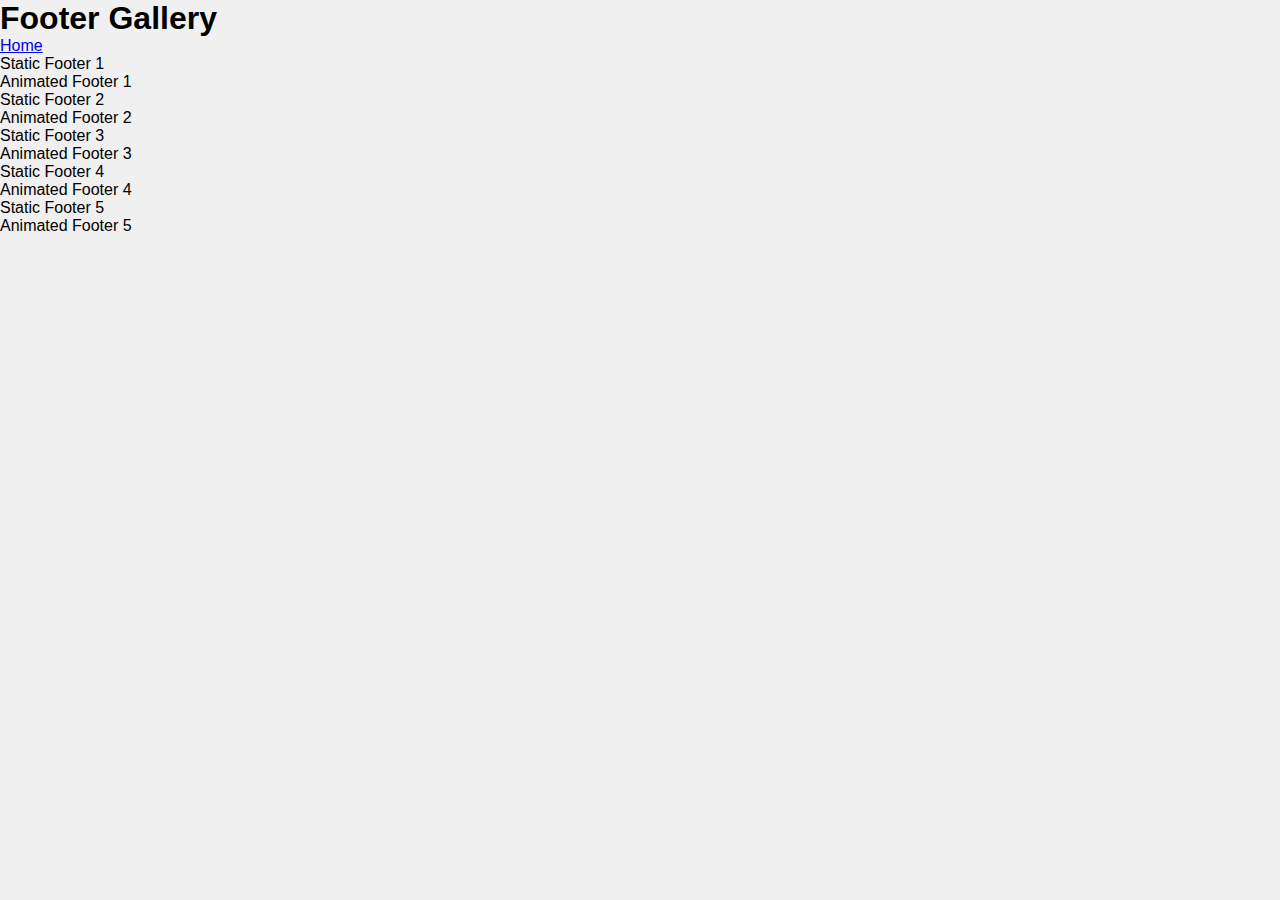
==== pages/page2/index.html @ 29ac8362 "did my animated and static headers" ====
<!DOCTYPE html>
<html lang="en">
<head>
    <meta charset="UTF-8">
    <meta name="viewport" content="width=device-width, initial-scale=1.0">
    <title>Footer Gallery</title>
    <link rel="stylesheet" href="assets/css/style.css">
</head>
<body>
    <h1>Footer Gallery</h1>
    <nav>
        <a href="../index.html">Home</a>
    </nav>
    <section class="footer-gallery">
        <div class="footer static-footer">Static Footer 1</div>
        <div class="footer animated-footer">Animated Footer 1</div>
        <div class="footer static-footer">Static Footer 2</div>
        <div class="footer animated-footer">Animated Footer 2</div>
        <div class="footer static-footer">Static Footer 3</div>
        <div class="footer animated-footer">Animated Footer 3</div>
        <div class="footer static-footer">Static Footer 4</div>
        <div class="footer animated-footer">Animated Footer 4</div>
        <div class="footer static-footer">Static Footer 5</div>
        <div class="footer animated-footer">Animated Footer 5</div>
    </section>
</body>
</html>
---- pages/page2/assets/css/style.css ----
/* Common styles for all headers */
* {
    margin: 0;
    padding: 0;
    box-sizing: border-box;
}

body {
    font-family: Arial, sans-serif;
    background-color: #f0f0f0;
}

.container {
    max-width: 1200px;
    margin: 0 auto;
    padding: 0 20px;
}

.container:before,
.container:after {
    content: "";
    display: table;
}

.container:after {
    clear: both;
}

/* Header styles */
header {
    padding: 15px 0;
    text-align: center;
    position: relative;
}

header .logo {
    margin-bottom: 10px;
}

header .logo img {
    max-width: 150px;
    height: auto;
}

header nav ul {
    list-style-type: none;
    margin-top: 10px;
}

header nav ul li {
    display: inline;
    margin: 0 10px;
}

header nav ul li a {
    text-decoration: none;
    color: #ffffff;
    font-weight: bold;
    padding: 8px 15px;
    border-radius: 5px;
    transition: background-color 0.3s ease;
}

header nav ul li a:hover {
    background-color: rgba(255, 255, 255, 0.1);
}

/* Header 1: Minimalist Elegance */
.header1 {
    background-color: #ffffff;
}

/* Header 2: Nature Inspired */
.header2 {
    background-image: url('nature-background.jpg');
    background-size: cover;
    background-position: center;
    color: #ffffff;
}

/* Header 3: Urban Chic */
.header3 {
    background-color: #333333;
}

/* Header 4: Artistic Splash */
.header4 {
    background-color: #ff6600;
    color: #ffffff;
}

/* Header 5: Tech Savvy */
.header5 {
    background-color: #007acc;
    color: #ffffff;
}
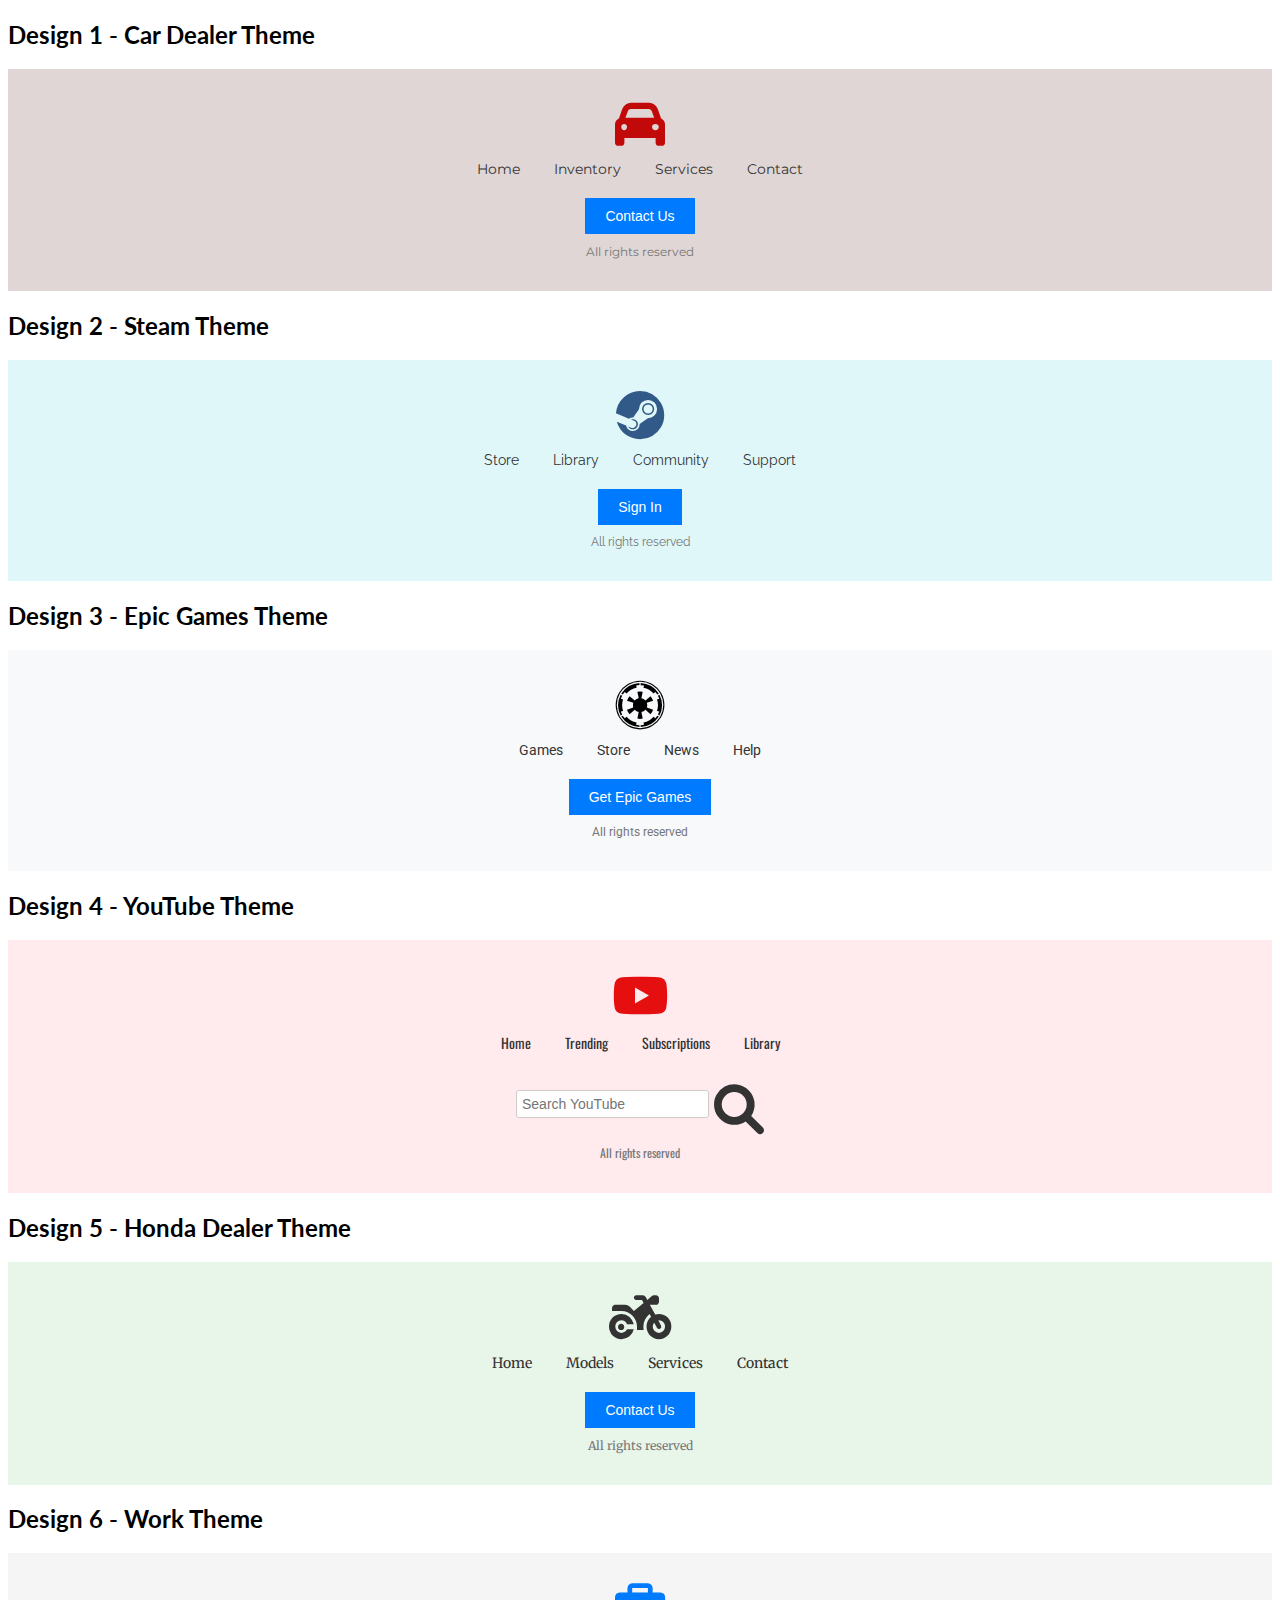
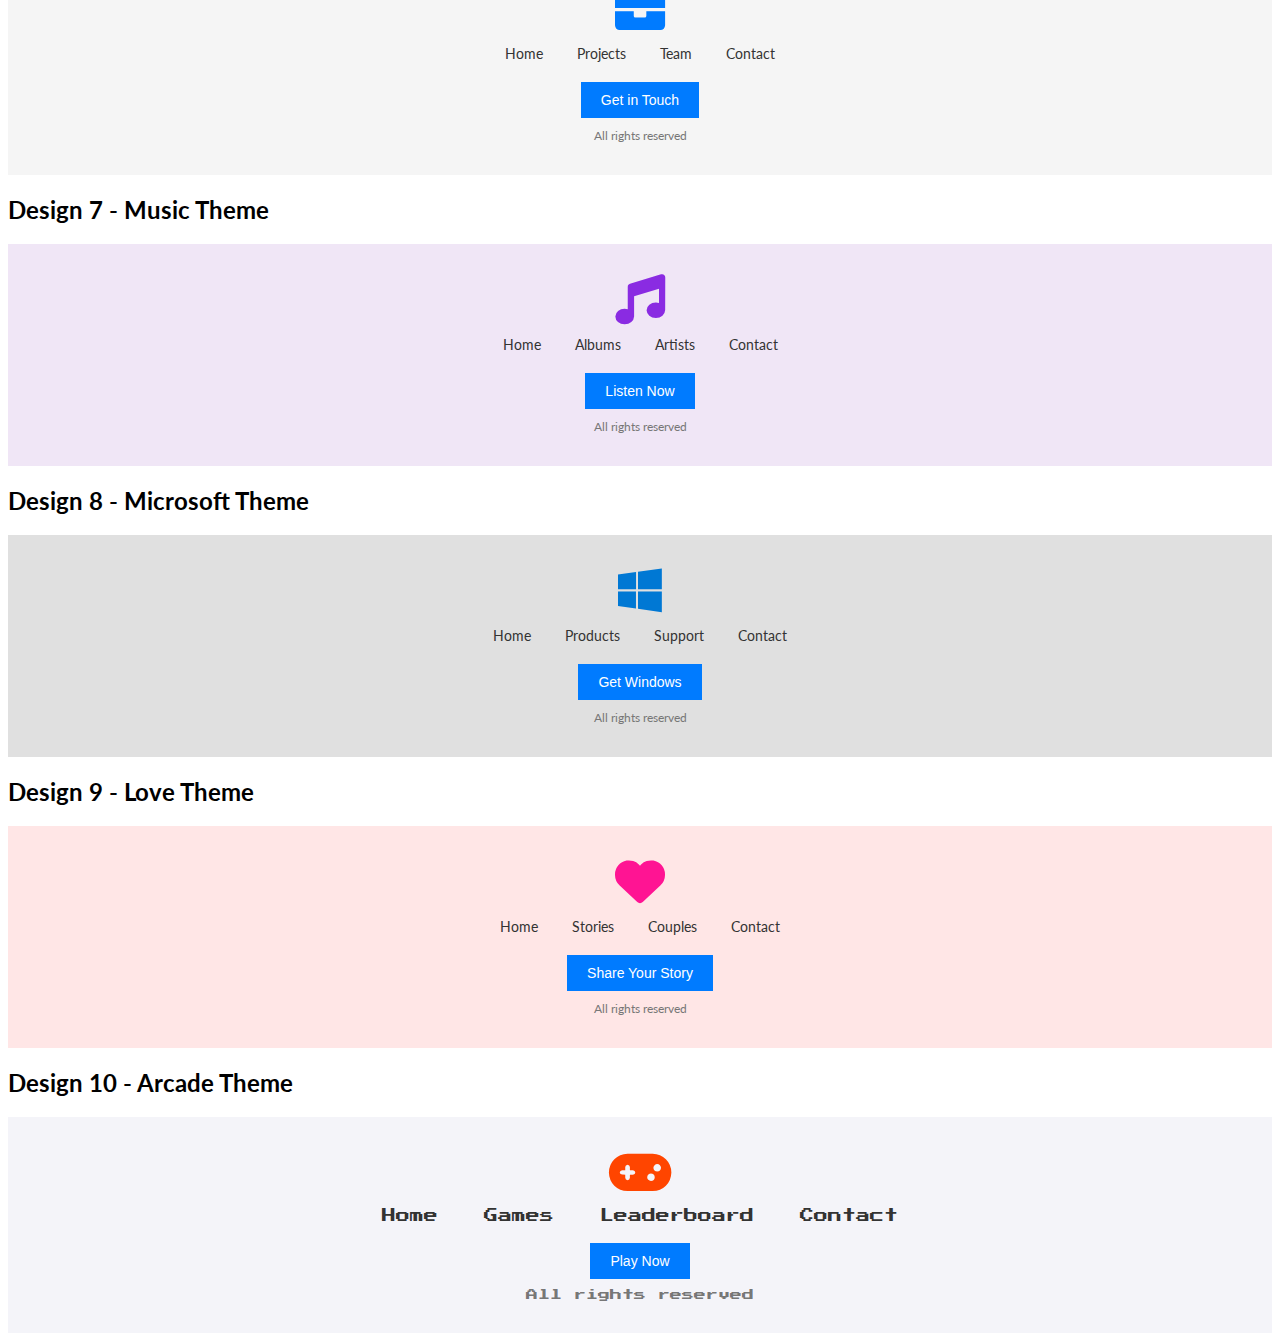
==== commit 901902cf: "Finished my seatwork 3" ====
--- a/pages/page2/index.html
+++ b/pages/page2/index.html
@@ -1,27 +1,171 @@
 <!DOCTYPE html>
 <html lang="en">
 <head>
-    <meta charset="UTF-8">
-    <meta name="viewport" content="width=device-width, initial-scale=1.0">
-    <title>Footer Gallery</title>
-    <link rel="stylesheet" href="assets/css/style.css">
+    <meta charset="UTF-8" />
+    <meta name="viewport" content="width=device-width, initial-scale=1.0" />
+    <link rel="stylesheet" href="assets/css/style.css" />
+    <link
+        rel="stylesheet"
+        href="https://cdnjs.cloudflare.com/ajax/libs/font-awesome/6.0.0-beta3/css/all.min.css"
+    />
+    <link
+        href="https://fonts.googleapis.com/css2?family=Bangers&family=Lato:wght@400;700&family=Merriweather:wght@400;700&family=Montserrat:wght@400;700&family=Open+Sans:wght@400;700&family=Oswald:wght@400;700&family=Pacifico&family=Press+Start+2P&family=Raleway:wght@400;700&family=Roboto:wght@400;700&display=swap"
+        rel="stylesheet"
+    />
+    <title>Seatwork 3</title>
 </head>
 <body>
-    <h1>Footer Gallery</h1>
-    <nav>
-        <a href="../index.html">Home</a>
-    </nav>
-    <section class="footer-gallery">
-        <div class="footer static-footer">Static Footer 1</div>
-        <div class="footer animated-footer">Animated Footer 1</div>
-        <div class="footer static-footer">Static Footer 2</div>
-        <div class="footer animated-footer">Animated Footer 2</div>
-        <div class="footer static-footer">Static Footer 3</div>
-        <div class="footer animated-footer">Animated Footer 3</div>
-        <div class="footer static-footer">Static Footer 4</div>
-        <div class="footer animated-footer">Animated Footer 4</div>
-        <div class="footer static-footer">Static Footer 5</div>
-        <div class="footer animated-footer">Animated Footer 5</div>
+    <section class="car-dealer-theme">
+        <h2>Design 1 - Car Dealer Theme</h2>
     </section>
+    <footer class="car-dealer-footer">
+        <i class="fas fa-car car-dealer-logo"></i>
+        <nav class="car-dealer-nav">
+            <a href="../../index.html" class="nav-link">Home</a>
+            <a href="#" class="nav-link">Inventory</a>
+            <a href="#" class="nav-link">Services</a>
+            <a href="#" class="nav-link">Contact</a>
+        </nav>
+        <a href="../../index.html"><button class="car-dealer-button">Contact Us</button></a>
+        <p class="footer-rights">All rights reserved</p>
+    </footer>
+
+    <section class="steam-theme">
+        <h2>Design 2 - Steam Theme</h2>
+    </section>
+    <footer class="steam-footer">
+        <i class="fab fa-steam steam-logo"></i>
+        <nav class="steam-nav">
+            <a href="../../index.html" class="nav-link">Store</a>
+            <a href="#" class="nav-link">Library</a>
+            <a href="#" class="nav-link">Community</a>
+            <a href="#" class="nav-link">Support</a>
+        </nav>
+        <a href="../../index.html"><button class="steam-button">Sign In</button></a>
+        <p class="footer-rights">All rights reserved</p>
+    </footer>
+
+    <section class="epic-games-theme">
+        <h2>Design 3 - Epic Games Theme</h2>
+    </section>
+    <footer class="epic-games-footer">
+        <i class="fab fa-empire epic-games-logo"></i>
+        <nav class="epic-games-nav">
+            <a href="../../index.html" class="nav-link">Games</a>
+            <a href="#" class="nav-link">Store</a>
+            <a href="#" class="nav-link">News</a>
+            <a href="#" class="nav-link">Help</a>
+        </nav>
+        <a href="../../index.html"><button class="epic-games-button">Get Epic Games</button></a>
+        <p class="footer-rights">All rights reserved</p>
+    </footer>
+
+    <section class="youtube-theme">
+        <h2>Design 4 - YouTube Theme</h2>
+    </section>
+    <footer class="youtube-footer">
+        <i class="fab fa-youtube youtube-logo"></i>
+        <nav class="youtube-nav">
+            <a href="../../index.html" class="nav-link">Home</a>
+            <a href="#" class="nav-link">Trending</a>
+            <a href="#" class="nav-link">Subscriptions</a>
+            <a href="#" class="nav-link">Library</a>
+        </nav>
+        <form class="youtube-search-area">
+            <input type="text" placeholder="Search YouTube" class="youtube-search-bar" />
+            <i class="fa-solid fa-magnifying-glass"></i>
+        </form>
+        <p class="footer-rights">All rights reserved</p>
+    </footer>
+
+    <section class="honda-dealer-theme">
+        <h2>Design 5 - Honda Dealer Theme</h2>
+    </section>
+    <footer class="honda-dealer-footer">
+        <i class="fas fa-motorcycle honda-logo"></i>
+        <nav class="honda-dealer-nav">
+            <a href="../../index.html" class="nav-link">Home</a>
+            <a href="#" class="nav-link">Models</a>
+            <a href="#" class="nav-link">Services</a>
+            <a href="#" class="nav-link">Contact</a>
+        </nav>
+        <a href="../../index.html"><button class="honda-dealer-button">Contact Us</button></a>
+        <p class="footer-rights">All rights reserved</p>
+    </footer>
+
+    <section class="work-theme">
+        <h2>Design 6 - Work Theme</h2>
+    </section>
+    <footer class="work-footer">
+        <i class="fas fa-briefcase work-logo"></i>
+        <nav class="work-nav">
+            <a href="../../index.html" class="nav-link">Home</a>
+            <a href="#" class="nav-link">Projects</a>
+            <a href="#" class="nav-link">Team</a>
+            <a href="#" class="nav-link">Contact</a>
+        </nav>
+        <a href="../../index.html"><button class="work-button">Get in Touch</button></a>
+        <p class="footer-rights">All rights reserved</p>
+    </footer>
+
+    <section class="music-theme">
+        <h2>Design 7 - Music Theme</h2>
+    </section>
+    <footer class="music-footer">
+        <i class="fas fa-music music-logo"></i>
+        <nav class="music-nav">
+            <a href="../../index.html" class="nav-link">Home</a>
+            <a href="#" class="nav-link">Albums</a>
+            <a href="#" class="nav-link">Artists</a>
+            <a href="#" class="nav-link">Contact</a>
+        </nav>
+        <a href="../../index.html"><button class="music-button">Listen Now</button></a>
+        <p class="footer-rights">All rights reserved</p>
+    </footer>
+
+    <section class="microsoft-theme">
+        <h2>Design 8 - Microsoft Theme</h2>
+    </section>
+    <footer class="microsoft-footer">
+        <i class="fab fa-windows microsoft-logo"></i>
+        <nav class="microsoft-nav">
+            <a href="../../index.html" class="nav-link">Home</a>
+            <a href="#" class="nav-link">Products</a>
+            <a href="#" class="nav-link">Support</a>
+            <a href="#" class="nav-link">Contact</a>
+        </nav>
+        <a href="../../index.html"><button class="microsoft-button">Get Windows</button></a>
+        <p class="footer-rights">All rights reserved</p>
+    </footer>
+
+    <section class="love-theme">
+        <h2>Design 9 - Love Theme</h2>
+    </section>
+    <footer class="love-footer">
+        <i class="fas fa-heart love-logo"></i>
+        <nav class="love-nav">
+            <a href="../../index.html" class="nav-link">Home</a>
+            <a href="#" class="nav-link">Stories</a>
+            <a href="#" class="nav-link">Couples</a>
+            <a href="#" class="nav-link">Contact</a>
+        </nav>
+        <a href="../../index.html"><button class="love-button">Share Your Story</button></a>
+        <p class="footer-rights">All rights reserved</p>
+    </footer>
+
+    <section class="arcade-theme">
+        <h2>Design 10 - Arcade Theme</h2>
+    </section>
+    <footer class="arcade-footer">
+        <i class="fas fa-gamepad arcade-logo"></i>
+        <nav class="arcade-nav">
+            <a href="../../index.html" class="nav-link">Home</a>
+            <a href="#" class="nav-link">Games</a>
+            <a href="#" class="nav-link">Leaderboard</a>
+            <a href="#" class="nav-link">Contact</a>
+        </nav>
+        <a href="../../index.html"><button class="arcade-button">Play Now</button></a>
+        <p class="footer-rights">All rights reserved</p>
+    </footer>
 </body>
 </html>
--- a/pages/page2/assets/css/style.css
+++ b/pages/page2/assets/css/style.css
@@ -1,96 +1,259 @@
-/* Common styles for all headers */
-* {
-    margin: 0;
-    padding: 0;
-    box-sizing: border-box;
-}
-
 body {
-    font-family: Arial, sans-serif;
-    background-color: #f0f0f0;
-}
-
-.container {
-    max-width: 1200px;
-    margin: 0 auto;
-    padding: 0 20px;
-}
-
-.container:before,
-.container:after {
-    content: "";
-    display: table;
-}
-
-.container:after {
-    clear: both;
-}
-
-/* Header styles */
-header {
-    padding: 15px 0;
-    text-align: center;
-    position: relative;
-}
-
-header .logo {
-    margin-bottom: 10px;
-}
-
-header .logo img {
-    max-width: 150px;
-    height: auto;
-}
-
-header nav ul {
-    list-style-type: none;
-    margin-top: 10px;
-}
-
-header nav ul li {
-    display: inline;
-    margin: 0 10px;
-}
-
-header nav ul li a {
-    text-decoration: none;
-    color: #ffffff;
-    font-weight: bold;
-    padding: 8px 15px;
-    border-radius: 5px;
-    transition: background-color 0.3s ease;
-}
-
-header nav ul li a:hover {
-    background-color: rgba(255, 255, 255, 0.1);
-}
-
-/* Header 1: Minimalist Elegance */
-.header1 {
-    background-color: #ffffff;
-}
-
-/* Header 2: Nature Inspired */
-.header2 {
-    background-image: url('nature-background.jpg');
-    background-size: cover;
-    background-position: center;
-    color: #ffffff;
-}
-
-/* Header 3: Urban Chic */
-.header3 {
-    background-color: #333333;
-}
-
-/* Header 4: Artistic Splash */
-.header4 {
-    background-color: #ff6600;
-    color: #ffffff;
-}
-
-/* Header 5: Tech Savvy */
-.header5 {
-    background-color: #007acc;
-    color: #ffffff;
-}
+  font-family: 'Lato', sans-serif;
+}
+
+footer {
+  display: flex;
+  flex-direction: column;
+  align-items: center;
+  padding: 20px;
+  margin-top: 20px;
+}
+
+footer nav {
+  margin: 10px 0;
+}
+
+footer nav a.nav-link {
+  margin: 0 15px;
+  text-decoration: none;
+  color: #333;
+  font-size: 14px;
+}
+
+footer nav a.nav-link:hover {
+  text-decoration: underline;
+}
+
+footer button {
+  background-color: #007bff;
+  color: white;
+  border: none;
+  padding: 10px 20px;
+  cursor: pointer;
+  font-size: 14px;
+  margin-top: 10px;
+  transition: background-color 0.3s ease;
+}
+
+footer button:hover {
+  background-color: #0056b3;
+}
+
+footer i {
+  font-size: 50px;
+  margin-top: 10px;
+}
+footer button:hover {
+  background-color: #0056b3;
+}
+
+footer i {
+  font-size: 50px;
+  margin-top: 10px;
+}
+
+/* Animations */
+@keyframes slideIn {
+  from {
+    transform: translateY(100%);
+    opacity: 0;
+  }
+  to {
+    transform: translateY(0);
+    opacity: 1;
+  }
+}
+
+@keyframes fadeOut {
+  from {
+    opacity: 1;
+  }
+  to {
+    opacity: 0;
+  }
+}
+
+@keyframes slideInLeft {
+  from {
+    transform: translateX(-100%);
+    opacity: 0;
+  }
+  to {
+    transform: translateX(0);
+    opacity: 1;
+  }
+}
+
+@keyframes slideInRight {
+  from {
+    transform: translateX(100%);
+    opacity: 0;
+  }
+  to {
+    transform: translateX(0);
+    opacity: 1;
+  }
+}
+
+/* Car Dealer Theme */
+.car-dealer-footer {
+  font-family: 'Montserrat', sans-serif;
+  background-color: #e0d6d6; /* Light gray */
+  text-align: left; /* Left alignment */
+}
+.car-dealer-footer .car-dealer-logo {
+  color: #c20909;
+}
+.car-dealer-footer nav {
+  text-align: left;
+}
+
+/* Steam Theme */
+.steam-footer {
+  font-family: 'Raleway', sans-serif;
+  background-color: #e0f7fa; /* Light cyan */
+  text-align: center; /* Center alignment */
+}
+.steam-footer .steam-logo {
+  color: #325a88;
+}
+.steam-footer nav {
+  text-align: center;
+}
+
+/* Epic Games Theme */
+.epic-games-footer {
+  font-family: 'Roboto', sans-serif;
+  background-color: #f8f9fa; /* Light gray */
+  text-align: right; /* Right alignment */
+}
+.epic-games-footer .epic-games-logo {
+  color: #000000;
+}
+.epic-games-footer nav {
+  text-align: right;
+}
+
+/* YouTube Theme */
+.youtube-footer {
+  font-family: 'Oswald', sans-serif;
+  background-color: #ffebee; /* Light red */
+  text-align: justify; /* Justify alignment */
+}
+.youtube-footer .youtube-logo {
+  color: #e60f0f;
+}
+.youtube-footer .youtube-search-area {
+  display: flex;
+  align-items: center;
+  margin-top: 10px;
+}
+.youtube-footer .youtube-search-bar {
+  padding: 5px;
+  font-size: 14px;
+  border: 1px solid #ccc;
+  border-radius: 3px;
+}
+.youtube-footer .fa-magnifying-glass {
+  margin-left: 5px;
+  cursor: pointer;
+  color: #333;
+}
+.youtube-footer nav {
+  text-align: justify;
+}
+
+/* Honda Dealer Theme */
+.honda-dealer-footer {
+  font-family: 'Merriweather', sans-serif;
+  background-color: #e8f5e9; /* Light green */
+  text-align: left; /* Left alignment */
+}
+.honda-dealer-footer .honda-logo {
+  color: #333;
+}
+.honda-dealer-footer nav {
+  text-align: left;
+}
+
+/* Work Theme */
+.work-footer {
+  font-family: 'Lato', sans-serif;
+  background-color: #f5f5f5; /* Light gray */
+  text-align: left; /* Left alignment */
+  animation: slideIn 1s ease-out;
+}
+.work-footer .work-logo {
+  color: #007bff;
+  animation: slideInLeft 1s ease-out;
+}
+.work-footer nav {
+  text-align: left;
+}
+
+/* Music Theme */
+.music-footer {
+  font-family: 'Lato', sans-serif;
+  background-color: #f0e6f6; /* Light purple */
+  text-align: center; /* Center alignment */
+  animation: slideIn 1s ease-out;
+}
+.music-footer .music-logo {
+  color: #8a2be2;
+  animation: fadeOut 1s ease-out 4s forwards;
+}
+.music-footer nav {
+  text-align: center;
+}
+
+/* Microsoft Theme */
+.microsoft-footer {
+  font-family: 'Lato', sans-serif;
+  background-color: #e0e0e0; /* Light gray */
+  text-align: right; /* Right alignment */
+  animation: slideIn 3s ease-out;
+}
+.microsoft-footer .microsoft-logo {
+  color: #0078d4;
+  animation: slideInRight 3s ease-out;
+}
+.microsoft-footer nav {
+  text-align: right;
+}
+
+/* Love Theme */
+.love-footer {
+  font-family: 'Lato', sans-serif;
+  background-color: #ffe6e6; /* Light pink */
+  text-align: center; /* Center alignment */
+  animation: slideIn 3s ease-out;
+}
+.love-footer .love-logo {
+  color: #ff1493;
+  animation: fadeOut 3s ease-out 4s forwards;
+}
+.love-footer nav {
+  text-align: center;
+}
+
+/* Arcade Theme */
+.arcade-footer {
+  font-family: 'Press Start 2P', cursive;
+  background-color: #f4f4f9; /* Light gray */
+  text-align: center; /* Center alignment */
+  animation: slideIn 3s ease-out;
+}
+.arcade-footer .arcade-logo {
+  color: #ff4500;
+  animation: slideInLeft 2s ease-out;
+}
+.arcade-footer nav {
+  text-align: center;
+}
+
+.footer-rights {
+  margin-top: 10px;
+  font-size: 12px;
+  color: #777;
+}
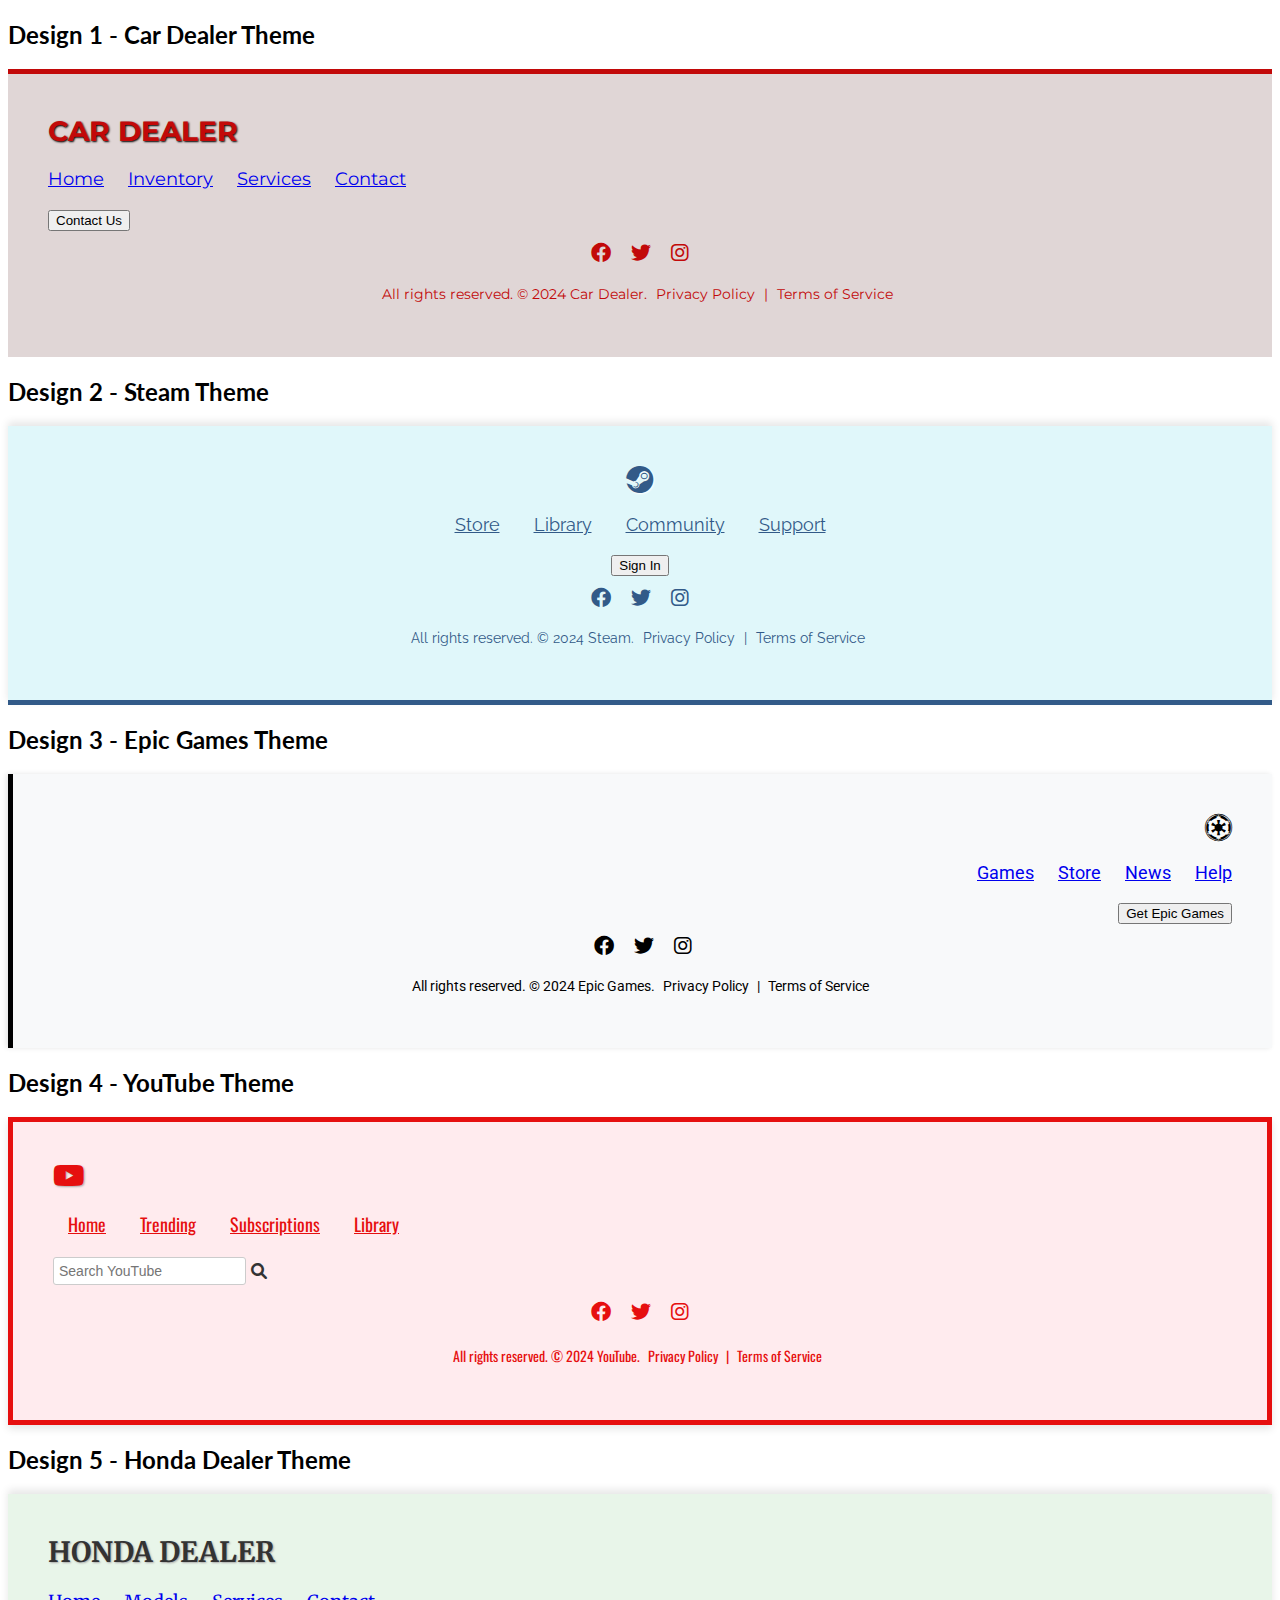
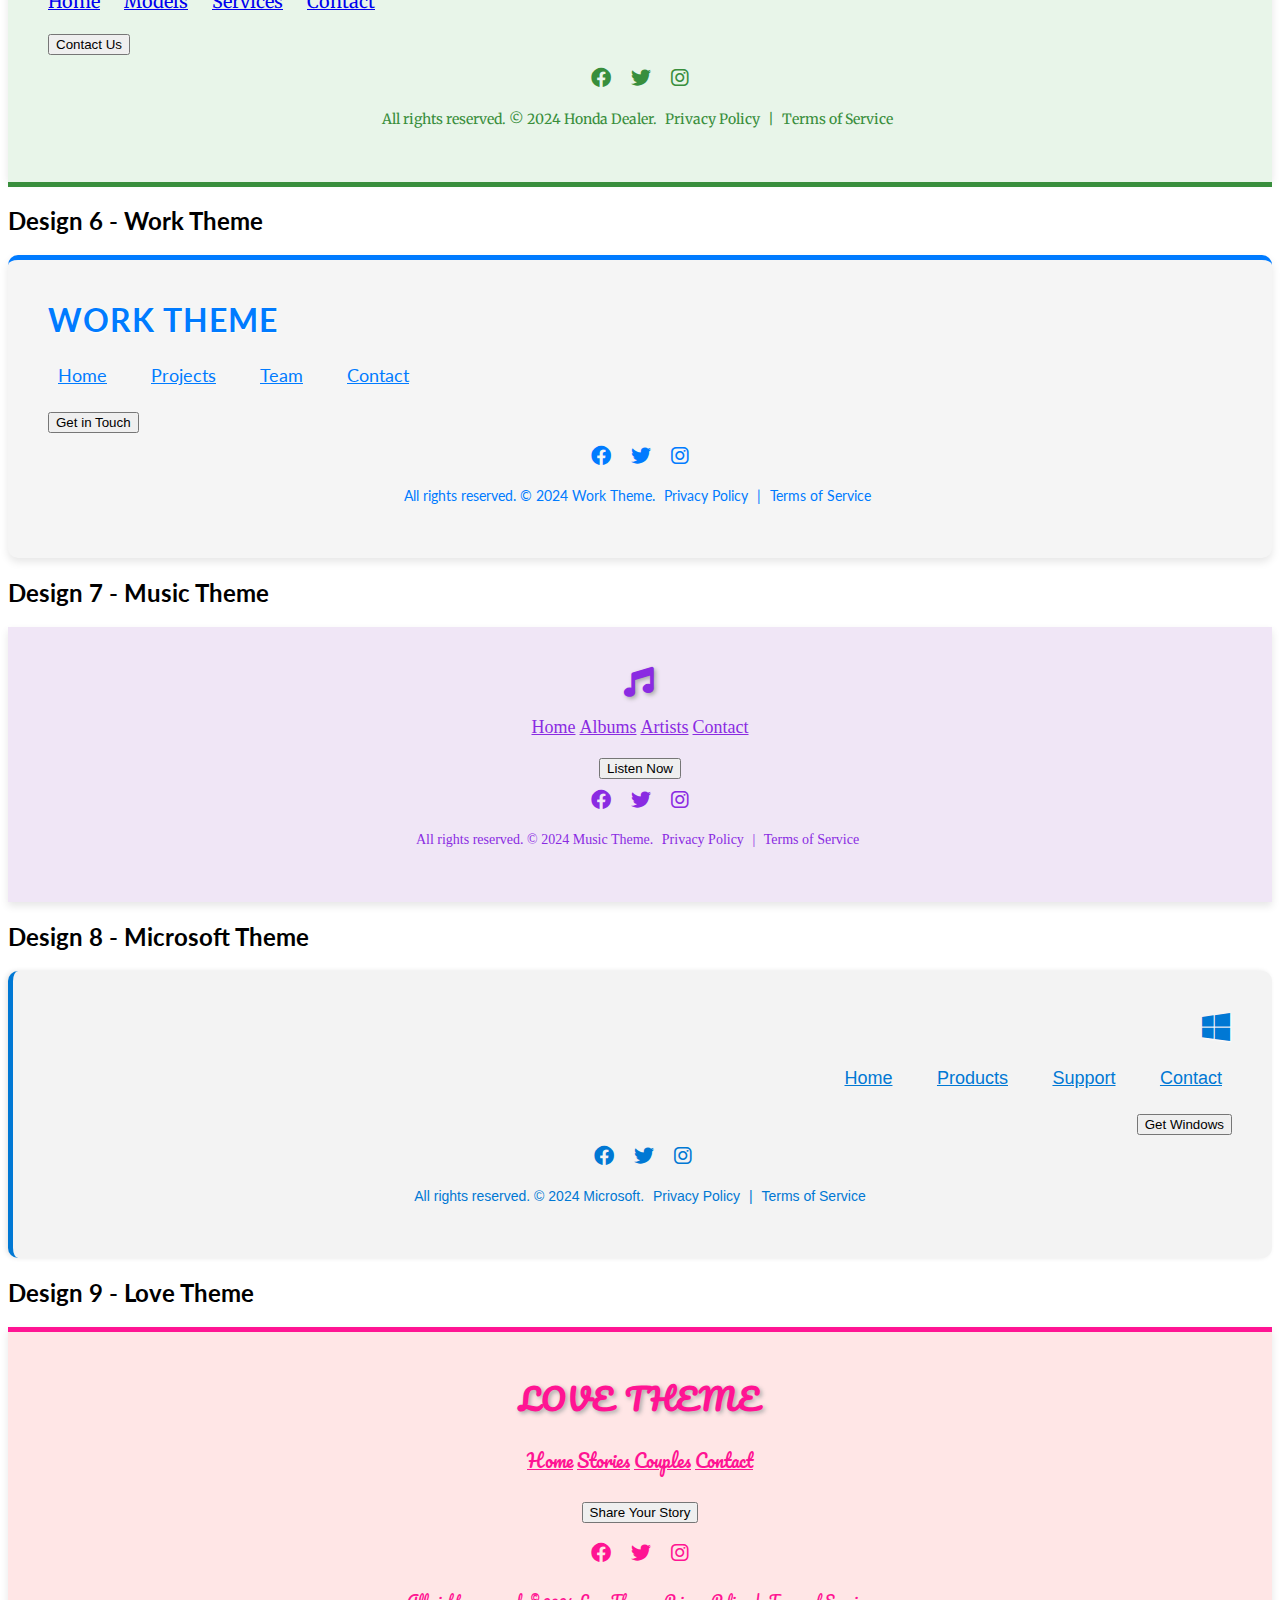
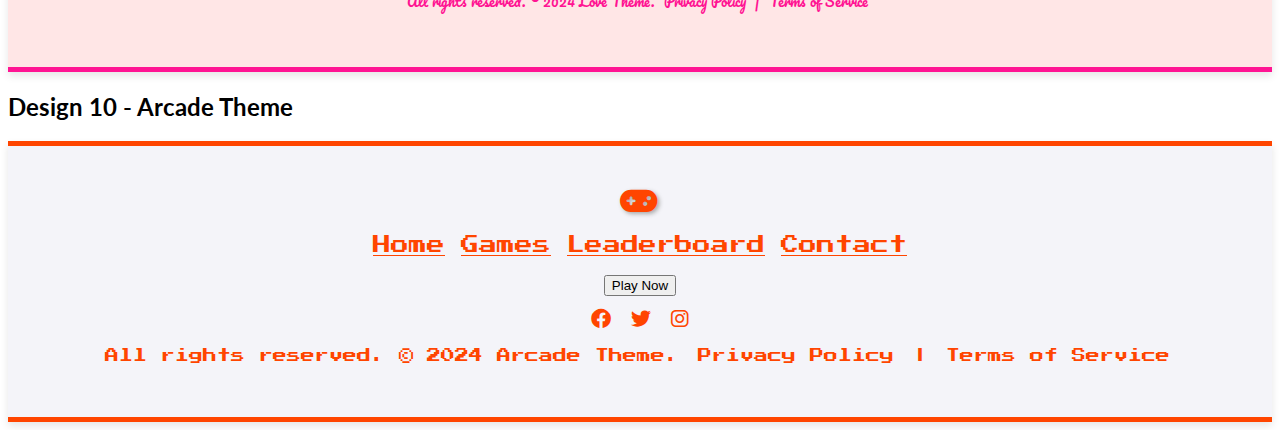
==== commit 3aba94ae: "did my footers and headers design and updated my readme" ====
--- a/pages/page2/index.html
+++ b/pages/page2/index.html
@@ -19,7 +19,7 @@
         <h2>Design 1 - Car Dealer Theme</h2>
     </section>
     <footer class="car-dealer-footer">
-        <i class="fas fa-car car-dealer-logo"></i>
+        <span class="car-dealer-logo">Car Dealer</span>
         <nav class="car-dealer-nav">
             <a href="../../index.html" class="nav-link">Home</a>
             <a href="#" class="nav-link">Inventory</a>
@@ -27,7 +27,12 @@
             <a href="#" class="nav-link">Contact</a>
         </nav>
         <a href="../../index.html"><button class="car-dealer-button">Contact Us</button></a>
-        <p class="footer-rights">All rights reserved</p>
+        <div class="footer-socials">
+            <a href="#" class="social-link"><i class="fab fa-facebook"></i></a>
+            <a href="#" class="social-link"><i class="fab fa-twitter"></i></a>
+            <a href="#" class="social-link"><i class="fab fa-instagram"></i></a>
+        </div>
+        <p class="footer-rights">All rights reserved. &copy; 2024 Car Dealer. <a href="#">Privacy Policy</a> | <a href="#">Terms of Service</a></p>
     </footer>
 
     <section class="steam-theme">
@@ -42,7 +47,12 @@
             <a href="#" class="nav-link">Support</a>
         </nav>
         <a href="../../index.html"><button class="steam-button">Sign In</button></a>
-        <p class="footer-rights">All rights reserved</p>
+        <div class="footer-socials">
+            <a href="#" class="social-link"><i class="fab fa-facebook"></i></a>
+            <a href="#" class="social-link"><i class="fab fa-twitter"></i></a>
+            <a href="#" class="social-link"><i class="fab fa-instagram"></i></a>
+        </div>
+        <p class="footer-rights">All rights reserved. &copy; 2024 Steam. <a href="#">Privacy Policy</a> | <a href="#">Terms of Service</a></p>
     </footer>
 
     <section class="epic-games-theme">
@@ -57,7 +67,12 @@
             <a href="#" class="nav-link">Help</a>
         </nav>
         <a href="../../index.html"><button class="epic-games-button">Get Epic Games</button></a>
-        <p class="footer-rights">All rights reserved</p>
+        <div class="footer-socials">
+            <a href="#" class="social-link"><i class="fab fa-facebook"></i></a>
+            <a href="#" class="social-link"><i class="fab fa-twitter"></i></a>
+            <a href="#" class="social-link"><i class="fab fa-instagram"></i></a>
+        </div>
+        <p class="footer-rights">All rights reserved. &copy; 2024 Epic Games. <a href="#">Privacy Policy</a> | <a href="#">Terms of Service</a></p>
     </footer>
 
     <section class="youtube-theme">
@@ -75,14 +90,19 @@
             <input type="text" placeholder="Search YouTube" class="youtube-search-bar" />
             <i class="fa-solid fa-magnifying-glass"></i>
         </form>
-        <p class="footer-rights">All rights reserved</p>
+        <div class="footer-socials">
+            <a href="#" class="social-link"><i class="fab fa-facebook"></i></a>
+            <a href="#" class="social-link"><i class="fab fa-twitter"></i></a>
+            <a href="#" class="social-link"><i class="fab fa-instagram"></i></a>
+        </div>
+        <p class="footer-rights">All rights reserved. &copy; 2024 YouTube. <a href="#">Privacy Policy</a> | <a href="#">Terms of Service</a></p>
     </footer>
 
     <section class="honda-dealer-theme">
         <h2>Design 5 - Honda Dealer Theme</h2>
     </section>
     <footer class="honda-dealer-footer">
-        <i class="fas fa-motorcycle honda-logo"></i>
+        <span class="honda-logo">Honda Dealer</span>
         <nav class="honda-dealer-nav">
             <a href="../../index.html" class="nav-link">Home</a>
             <a href="#" class="nav-link">Models</a>
@@ -90,14 +110,19 @@
             <a href="#" class="nav-link">Contact</a>
         </nav>
         <a href="../../index.html"><button class="honda-dealer-button">Contact Us</button></a>
-        <p class="footer-rights">All rights reserved</p>
+        <div class="footer-socials">
+            <a href="#" class="social-link"><i class="fab fa-facebook"></i></a>
+            <a href="#" class="social-link"><i class="fab fa-twitter"></i></a>
+            <a href="#" class="social-link"><i class="fab fa-instagram"></i></a>
+        </div>
+        <p class="footer-rights">All rights reserved. &copy; 2024 Honda Dealer. <a href="#">Privacy Policy</a> | <a href="#">Terms of Service</a></p>
     </footer>
 
     <section class="work-theme">
         <h2>Design 6 - Work Theme</h2>
     </section>
     <footer class="work-footer">
-        <i class="fas fa-briefcase work-logo"></i>
+        <span class="work-logo">Work Theme</span>
         <nav class="work-nav">
             <a href="../../index.html" class="nav-link">Home</a>
             <a href="#" class="nav-link">Projects</a>
@@ -105,7 +130,12 @@
             <a href="#" class="nav-link">Contact</a>
         </nav>
         <a href="../../index.html"><button class="work-button">Get in Touch</button></a>
-        <p class="footer-rights">All rights reserved</p>
+        <div class="footer-socials">
+            <a href="#" class="social-link"><i class="fab fa-facebook"></i></a>
+            <a href="#" class="social-link"><i class="fab fa-twitter"></i></a>
+            <a href="#" class="social-link"><i class="fab fa-instagram"></i></a>
+        </div>
+        <p class="footer-rights">All rights reserved. &copy; 2024 Work Theme. <a href="#">Privacy Policy</a> | <a href="#">Terms of Service</a></p>
     </footer>
 
     <section class="music-theme">
@@ -120,7 +150,12 @@
             <a href="#" class="nav-link">Contact</a>
         </nav>
         <a href="../../index.html"><button class="music-button">Listen Now</button></a>
-        <p class="footer-rights">All rights reserved</p>
+        <div class="footer-socials">
+            <a href="#" class="social-link"><i class="fab fa-facebook"></i></a>
+            <a href="#" class="social-link"><i class="fab fa-twitter"></i></a>
+            <a href="#" class="social-link"><i class="fab fa-instagram"></i></a>
+        </div>
+        <p class="footer-rights">All rights reserved. &copy; 2024 Music Theme. <a href="#">Privacy Policy</a> | <a href="#">Terms of Service</a></p>
     </footer>
 
     <section class="microsoft-theme">
@@ -135,14 +170,19 @@
             <a href="#" class="nav-link">Contact</a>
         </nav>
         <a href="../../index.html"><button class="microsoft-button">Get Windows</button></a>
-        <p class="footer-rights">All rights reserved</p>
+        <div class="footer-socials">
+            <a href="#" class="social-link"><i class="fab fa-facebook"></i></a>
+            <a href="#" class="social-link"><i class="fab fa-twitter"></i></a>
+            <a href="#" class="social-link"><i class="fab fa-instagram"></i></a>
+        </div>
+        <p class="footer-rights">All rights reserved. &copy; 2024 Microsoft. <a href="#">Privacy Policy</a> | <a href="#">Terms of Service</a></p>
     </footer>
 
     <section class="love-theme">
         <h2>Design 9 - Love Theme</h2>
     </section>
     <footer class="love-footer">
-        <i class="fas fa-heart love-logo"></i>
+        <span class="love-logo">Love Theme</span>
         <nav class="love-nav">
             <a href="../../index.html" class="nav-link">Home</a>
             <a href="#" class="nav-link">Stories</a>
@@ -150,7 +190,12 @@
             <a href="#" class="nav-link">Contact</a>
         </nav>
         <a href="../../index.html"><button class="love-button">Share Your Story</button></a>
-        <p class="footer-rights">All rights reserved</p>
+        <div class="footer-socials">
+            <a href="#" class="social-link"><i class="fab fa-facebook"></i></a>
+            <a href="#" class="social-link"><i class="fab fa-twitter"></i></a>
+            <a href="#" class="social-link"><i class="fab fa-instagram"></i></a>
+        </div>
+        <p class="footer-rights">All rights reserved. &copy; 2024 Love Theme. <a href="#">Privacy Policy</a> | <a href="#">Terms of Service</a></p>
     </footer>
 
     <section class="arcade-theme">
@@ -165,7 +210,12 @@
             <a href="#" class="nav-link">Contact</a>
         </nav>
         <a href="../../index.html"><button class="arcade-button">Play Now</button></a>
-        <p class="footer-rights">All rights reserved</p>
+        <div class="footer-socials">
+            <a href="#" class="social-link"><i class="fab fa-facebook"></i></a>
+            <a href="#" class="social-link"><i class="fab fa-twitter"></i></a>
+            <a href="#" class="social-link"><i class="fab fa-instagram"></i></a>
+        </div>
+        <p class="footer-rights">All rights reserved. &copy; 2024 Arcade Theme. <a href="#">Privacy Policy</a> | <a href="#">Terms of Service</a></p>
     </footer>
 </body>
 </html>
--- a/pages/page2/assets/css/style.css
+++ b/pages/page2/assets/css/style.css
@@ -1,11 +1,8 @@
 body {
-  font-family: 'Lato', sans-serif;
+  font-family: "Lato", sans-serif;
 }
 
 footer {
-  display: flex;
-  flex-direction: column;
-  align-items: center;
   padding: 20px;
   margin-top: 20px;
 }
@@ -14,246 +11,617 @@
   margin: 10px 0;
 }
 
-footer nav a.nav-link {
-  margin: 0 15px;
+.footer-rights {
+  margin-top: 20px;
+  font-size: 14px;
+  text-align: center;
+}
+
+.footer-rights a {
   text-decoration: none;
-  color: #333;
-  font-size: 14px;
-}
-
-footer nav a.nav-link:hover {
-  text-decoration: underline;
-}
-
-footer button {
-  background-color: #007bff;
-  color: white;
-  border: none;
-  padding: 10px 20px;
-  cursor: pointer;
-  font-size: 14px;
+  margin: 0 5px;
+  transition: color 0.3s;
+}
+
+.footer-socials {
+  display: flex;
+  justify-content: center;
   margin-top: 10px;
-  transition: background-color 0.3s ease;
-}
-
-footer button:hover {
-  background-color: #0056b3;
-}
-
-footer i {
-  font-size: 50px;
-  margin-top: 10px;
-}
-footer button:hover {
-  background-color: #0056b3;
-}
-
-footer i {
-  font-size: 50px;
-  margin-top: 10px;
-}
-
-/* Animations */
-@keyframes slideIn {
-  from {
-    transform: translateY(100%);
-    opacity: 0;
-  }
-  to {
-    transform: translateY(0);
-    opacity: 1;
-  }
-}
-
-@keyframes fadeOut {
-  from {
-    opacity: 1;
-  }
-  to {
-    opacity: 0;
-  }
-}
-
-@keyframes slideInLeft {
-  from {
-    transform: translateX(-100%);
-    opacity: 0;
-  }
-  to {
-    transform: translateX(0);
-    opacity: 1;
-  }
-}
-
-@keyframes slideInRight {
-  from {
-    transform: translateX(100%);
-    opacity: 0;
-  }
-  to {
-    transform: translateX(0);
-    opacity: 1;
-  }
-}
+}
+
+.footer-socials .social-link {
+  margin: 0 10px;
+  font-size: 20px;
+  transition: color 0.3s;
+}
+
+/* Theme Specific Styles */
 
 /* Car Dealer Theme */
 .car-dealer-footer {
-  font-family: 'Montserrat', sans-serif;
-  background-color: #e0d6d6; /* Light gray */
-  text-align: left; /* Left alignment */
-}
+  background-color: #e0d6d6;
+  text-align: left;
+  font-family: "Montserrat", sans-serif;
+  padding: 40px;
+  border-top: 5px solid #c20909;
+}
+
 .car-dealer-footer .car-dealer-logo {
   color: #c20909;
-}
+  font-size: 28px;
+  margin-right: auto;
+  font-weight: bold;
+  text-transform: uppercase;
+  text-shadow: 1px 1px 2px #000;
+}
+
 .car-dealer-footer nav {
   text-align: left;
+  margin: 20px 0;
+}
+
+.car-dealer-footer .nav-link {
+  font-size: 18px;
+  display: inline-block;
+  margin-right: 20px;
+}
+
+.car-dealer-footer .footer-rights {
+  color: #c20909;
+}
+
+.car-dealer-footer .footer-rights a {
+  color: #c20909;
+}
+
+.car-dealer-footer .footer-rights a:hover {
+  color: #ff5656;
+}
+
+.car-dealer-footer .footer-socials .social-link {
+  color: #c20909;
+}
+
+.car-dealer-footer .footer-socials .social-link:hover {
+  color: #ff5656;
 }
 
 /* Steam Theme */
 .steam-footer {
-  font-family: 'Raleway', sans-serif;
-  background-color: #e0f7fa; /* Light cyan */
-  text-align: center; /* Center alignment */
-}
+  background-color: #e0f7fa;
+  text-align: center;
+  font-family: "Raleway", sans-serif;
+  padding: 40px;
+  border-bottom: 5px solid #325a88;
+  box-shadow: 0 -4px 8px rgba(0, 0, 0, 0.1);
+}
+
 .steam-footer .steam-logo {
   color: #325a88;
-}
+  font-size: 28px;
+  margin-left: auto;
+  text-transform: uppercase;
+  letter-spacing: 2px;
+  text-shadow: 1px 1px 2px #fff;
+}
+
 .steam-footer nav {
   text-align: center;
+  margin: 20px 0;
+}
+
+.steam-footer .nav-link {
+  font-size: 18px;
+  color: #325a88;
+  display: inline-block;
+  margin: 0 15px;
+}
+
+.steam-footer .footer-rights {
+  color: #325a88;
+}
+
+.steam-footer .footer-rights a {
+  color: #325a88;
+}
+
+.steam-footer .footer-rights a:hover {
+  color: #4a69bd;
+}
+
+.steam-footer .footer-socials .social-link {
+  color: #325a88;
+}
+
+.steam-footer .footer-socials .social-link:hover {
+  color: #4a69bd;
 }
 
 /* Epic Games Theme */
 .epic-games-footer {
-  font-family: 'Roboto', sans-serif;
-  background-color: #f8f9fa; /* Light gray */
-  text-align: right; /* Right alignment */
-}
+  background-color: #f8f9fa;
+  text-align: right;
+  font-family: "Roboto", sans-serif;
+  padding: 40px;
+  border-left: 5px solid #000;
+  box-shadow: -2px 0 5px rgba(0, 0, 0, 0.1);
+}
+
 .epic-games-footer .epic-games-logo {
-  color: #000000;
-}
+  color: #000;
+  font-size: 28px;
+  margin-left: auto;
+  text-transform: uppercase;
+  text-shadow: 1px 1px 2px #fff;
+}
+
 .epic-games-footer nav {
   text-align: right;
+  margin: 20px 0;
+}
+
+.epic-games-footer .nav-link {
+  font-size: 18px;
+  display: inline-block;
+  margin-left: 20px;
+}
+
+.epic-games-footer .footer-rights {
+  color: #000;
+}
+
+.epic-games-footer .footer-rights a {
+  color: #000;
+}
+
+.epic-games-footer .footer-rights a:hover {
+  color: #333;
+}
+
+.epic-games-footer .footer-socials .social-link {
+  color: #000;
+}
+
+.epic-games-footer .footer-socials .social-link:hover {
+  color: #333;
 }
 
 /* YouTube Theme */
 .youtube-footer {
-  font-family: 'Oswald', sans-serif;
-  background-color: #ffebee; /* Light red */
-  text-align: justify; /* Justify alignment */
-}
+  background-color: #ffebee;
+  text-align: justify;
+  font-family: "Oswald", sans-serif;
+  padding: 40px;
+  border: 5px solid #e60f0f;
+  box-shadow: 0 4px 8px rgba(0, 0, 0, 0.1);
+}
+
 .youtube-footer .youtube-logo {
   color: #e60f0f;
-}
+  font-size: 28px;
+  margin-right: auto;
+  text-transform: uppercase;
+  letter-spacing: 2px;
+  text-shadow: 1px 1px 2px #aaa;
+}
+
 .youtube-footer .youtube-search-area {
   display: flex;
   align-items: center;
   margin-top: 10px;
 }
+
 .youtube-footer .youtube-search-bar {
   padding: 5px;
   font-size: 14px;
   border: 1px solid #ccc;
   border-radius: 3px;
 }
+
 .youtube-footer .fa-magnifying-glass {
   margin-left: 5px;
   cursor: pointer;
   color: #333;
 }
+
 .youtube-footer nav {
   text-align: justify;
+  margin: 20px 0;
+}
+
+.youtube-footer .nav-link {
+  font-size: 18px;
+  color: #e60f0f;
+  display: inline-block;
+  margin: 0 15px;
+}
+
+.youtube-footer .footer-rights {
+  color: #e60f0f;
+}
+
+.youtube-footer .footer-rights a {
+  color: #e60f0f;
+}
+
+.youtube-footer .footer-rights a:hover {
+  color: #ff6b6b;
+}
+
+.youtube-footer .footer-socials .social-link {
+  color: #e60f0f;
+}
+
+.youtube-footer .footer-socials .social-link:hover {
+  color: #ff6b6b;
 }
 
 /* Honda Dealer Theme */
 .honda-dealer-footer {
-  font-family: 'Merriweather', sans-serif;
-  background-color: #e8f5e9; /* Light green */
-  text-align: left; /* Left alignment */
-}
+  background-color: #e8f5e9;
+  text-align: left;
+  font-family: "Merriweather", sans-serif;
+  padding: 40px;
+  border-bottom: 5px solid #388e3c;
+  box-shadow: 0 -4px 8px rgba(0, 0, 0, 0.1);
+}
+
 .honda-dealer-footer .honda-logo {
   color: #333;
-}
+  font-size: 28px;
+  margin-right: auto;
+  font-weight: bold;
+  text-transform: uppercase;
+  text-shadow: 1px 1px 2px #aaa;
+}
+
 .honda-dealer-footer nav {
   text-align: left;
+  margin: 20px 0;
+}
+
+.honda-dealer-footer .nav-link {
+  font-size: 18px;
+  display: inline-block;
+  margin-right: 20px;
+}
+
+.honda-dealer-footer .footer-rights {
+  color: #388e3c;
+}
+
+.honda-dealer-footer .footer-rights a {
+  color: #388e3c;
+}
+
+.honda-dealer-footer .footer-rights a:hover {
+  color: #66bb6a;
+}
+
+.honda-dealer-footer .footer-socials .social-link {
+  color: #388e3c;
+}
+
+.honda-dealer-footer .footer-socials .social-link:hover {
+  color: #66bb6a;
 }
 
 /* Work Theme */
 .work-footer {
-  font-family: 'Lato', sans-serif;
-  background-color: #f5f5f5; /* Light gray */
-  text-align: left; /* Left alignment */
-  animation: slideIn 1s ease-out;
-}
+  background-color: #f5f5f5;
+  text-align: left;
+  font-family: "Lato", sans-serif;
+  padding: 40px;
+  border-top: 5px solid #007bff;
+  box-shadow: 0 4px 8px rgba(0, 0, 0, 0.1);
+  border-radius: 10px;
+}
+
 .work-footer .work-logo {
   color: #007bff;
-  animation: slideInLeft 1s ease-out;
-}
+  font-size: 32px;
+  margin-right: auto;
+  font-weight: bold;
+  text-transform: uppercase;
+  text-shadow: 1px 1px 2px #fff;
+  letter-spacing: 1px;
+}
+
 .work-footer nav {
   text-align: left;
+  margin: 20px 0;
+}
+
+.work-footer .nav-link {
+  font-size: 18px;
+  display: inline-block;
+  margin-right: 20px;
+  padding: 5px 10px;
+  color: #007bff;
+  border-radius: 5px;
+  transition: background-color 0.3s, color 0.3s;
+}
+
+.work-footer .nav-link:hover {
+  background-color: #007bff;
+  color:#007bff;
+  color: #fff;
+}
+
+.work-footer .nav-link:hover::before {
+  content: "\2713";
+  margin-right: 5px;
+}
+
+.work-footer .footer-rights {
+  color: #007bff;
+}
+
+.work-footer .footer-rights a {
+  color: #007bff;
+}
+
+.work-footer .footer-rights a:hover {
+  color: #66aaff;
+}
+
+.work-footer .footer-socials .social-link {
+  color: #007bff;
+}
+
+.work-footer .footer-socials .social-link:hover {
+  color: #66aaff;
 }
 
 /* Music Theme */
 .music-footer {
-  font-family: 'Lato', sans-serif;
-  background-color: #f0e6f6; /* Light purple */
-  text-align: center; /* Center alignment */
-  animation: slideIn 1s ease-out;
-}
+  background-color: #f0e6f6;
+  text-align: center;
+  font-family: "Playfair Display", serif;
+  padding: 40px;
+  box-shadow: 0 4px 8px rgba(0, 0, 0, 0.1);
+}
+
 .music-footer .music-logo {
   color: #8a2be2;
-  animation: fadeOut 1s ease-out 4s forwards;
-}
+  font-size: 30px;
+  margin-left: auto;
+  text-transform: uppercase;
+  letter-spacing: 2px;
+  text-shadow: 2px 2px 4px #aaa;
+}
+
 .music-footer nav {
   text-align: center;
+  margin: 20px 0;
+}
+
+.music-footer .nav-link {
+  font-size: 18px;
+  color: #8a2be2;
+}
+
+.music-footer .nav-link:hover {
+  color: #4a148c;
+  text-shadow: 2px 2px 8px #aaa;
+  text-decoration: underline;
+  font-weight: bold;
+}
+
+.music-footer .nav-link:hover::before {
+  content: "\2713";
+  margin-right: 5px;
+}
+
+.music-footer .footer-rights {
+  color: #8a2be2;
+}
+
+.music-footer .footer-rights a {
+  color: #8a2be2;
+}
+
+.music-footer .footer-rights a:hover {
+  color: #c16ff7;
+}
+
+.music-footer .footer-socials .social-link {
+  color: #8a2be2;
+}
+
+.music-footer .footer-socials .social-link:hover {
+  color: #c16ff7;
 }
 
 /* Microsoft Theme */
 .microsoft-footer {
-  font-family: 'Lato', sans-serif;
-  background-color: #e0e0e0; /* Light gray */
-  text-align: right; /* Right alignment */
-  animation: slideIn 3s ease-out;
-}
+  background-color: #f3f3f3;
+  text-align: right;
+  font-family: "Segoe UI", Tahoma, Geneva, Verdana, sans-serif;
+  padding: 40px;
+  border-left: 5px solid #0078d4;
+  box-shadow: -2px 0 5px rgba(0, 0, 0, 0.1);
+  border-radius: 10px;
+}
+
 .microsoft-footer .microsoft-logo {
   color: #0078d4;
-  animation: slideInRight 3s ease-out;
-}
+  font-size: 32px;
+  margin-left: auto;
+  text-transform: uppercase;
+  letter-spacing: 2px;
+  text-shadow: 1px 1px 2px #fff;
+}
+
 .microsoft-footer nav {
   text-align: right;
+  margin: 20px 0;
+}
+
+.microsoft-footer .nav-link {
+  font-size: 18px;
+  color: #0078d4;
+  display: inline-block;
+  margin-left: 20px;
+  padding: 5px 10px;
+  border-radius: 5px;
+  transition: background-color 0.3s, color 0.3s;
+}
+
+.microsoft-footer .nav-link:hover {
+  background-color: #0078d4;
+  color: #fff;
+  text-shadow: 1px 1px 4px #fff;
+  text-decoration: underline;
+  font-weight: bold;
+}
+
+.microsoft-footer .nav-link:hover::before {
+  content: "\2713";
+  margin-right: 5px;
+}
+
+.microsoft-footer .footer-rights {
+  color: #0078d4;
+}
+
+.microsoft-footer .footer-rights a {
+  color: #0078d4;
+}
+
+.microsoft-footer .footer-rights a:hover {
+  color: #66b2ff;
+}
+
+.microsoft-footer .footer-socials .social-link {
+  color: #0078d4;
+}
+
+.microsoft-footer .footer-socials .social-link:hover {
+  color: #66b2ff;
 }
 
 /* Love Theme */
 .love-footer {
-  font-family: 'Lato', sans-serif;
-  background-color: #ffe6e6; /* Light pink */
-  text-align: center; /* Center alignment */
-  animation: slideIn 3s ease-out;
-}
+  background-color: #ffe6e6;
+  text-align: center;
+  font-family: "Pacifico", cursive;
+  padding: 40px;
+  border-top: 5px solid #ff1493;
+  border-bottom: 5px solid #ff1493;
+  box-shadow: 0 4px 8px rgba(0, 0, 0, 0.1);
+}
+
 .love-footer .love-logo {
   color: #ff1493;
-  animation: fadeOut 3s ease-out 4s forwards;
-}
+  font-size: 30px;
+  margin-right: auto;
+  font-weight: bold;
+  text-transform: uppercase;
+  text-shadow: 2px 2px 4px #aaa;
+  letter-spacing: 2px;
+}
+
 .love-footer nav {
   text-align: center;
+  margin: 20px 0;
+}
+
+.love-footer .nav-link {
+  font-size: 18px;
+  color: #ff1493;
+}
+
+.love-footer .nav-link:hover {
+  color: #d81b60;
+  text-shadow: 2px 2px 8px #aaa;
+  text-decoration: underline;
+  font-weight: bold;
+}
+
+.love-footer .nav-link:hover::before {
+  content: "\2713";
+  margin-right: 5px;
+}
+
+.love-footer .footer-rights {
+  color: #ff1493;
+}
+
+.love-footer .footer-rights a {
+  color: #ff1493;
+}
+
+.love-footer .footer-rights a:hover {
+  color: #ff85c0;
+}
+
+.love-footer .footer-socials .social-link {
+  color: #ff1493;
+}
+
+.love-footer .footer-socials .social-link:hover {
+  color: #ff85c0;
 }
 
 /* Arcade Theme */
 .arcade-footer {
-  font-family: 'Press Start 2P', cursive;
-  background-color: #f4f4f9; /* Light gray */
-  text-align: center; /* Center alignment */
-  animation: slideIn 3s ease-out;
-}
+  background-color: #f4f4f9;
+  text-align: center;
+  font-family: "Press Start 2P", cursive;
+  padding: 40px;
+  border-top: 5px solid #ff4500;
+  border-bottom: 5px solid #ff4500;
+  box-shadow: 0 4px 8px rgba(0, 0, 0, 0.1);
+}
+
 .arcade-footer .arcade-logo {
   color: #ff4500;
-  animation: slideInLeft 2s ease-out;
-}
+  font-size: 30px;
+  margin-left: auto;
+  text-transform: uppercase;
+  letter-spacing: 2px;
+  text-shadow: 2px 2px 4px #aaa;
+}
+
 .arcade-footer nav {
   text-align: center;
-}
-
-.footer-rights {
-  margin-top: 10px;
-  font-size: 12px;
-  color: #777;
-}
+  margin: 20px 0;
+}
+
+.arcade-footer .nav-link {
+  font-size: 18px;
+  color: #ff4500;
+}
+
+.arcade-footer .nav-link:hover {
+  color: #ff2400;
+  text-shadow: 2px 2px 8px #aaa;
+  text-decoration: underline;
+  font-weight: bold;
+}
+
+.arcade-footer .nav-link:hover::before {
+  content: "\2713";
+  margin-right: 5px;
+}
+
+.arcade-footer .footer-rights {
+  color: #ff4500;
+}
+
+.arcade-footer .footer-rights a {
+  color: #ff4500;
+}
+
+.arcade-footer .footer-rights a:hover {
+  color: #ff7b56;
+}
+
+.arcade-footer .footer-socials .social-link {
+  color: #ff4500;
+}
+
+.arcade-footer .footer-socials .social-link:hover {
+  color: #ff7b56;
+}